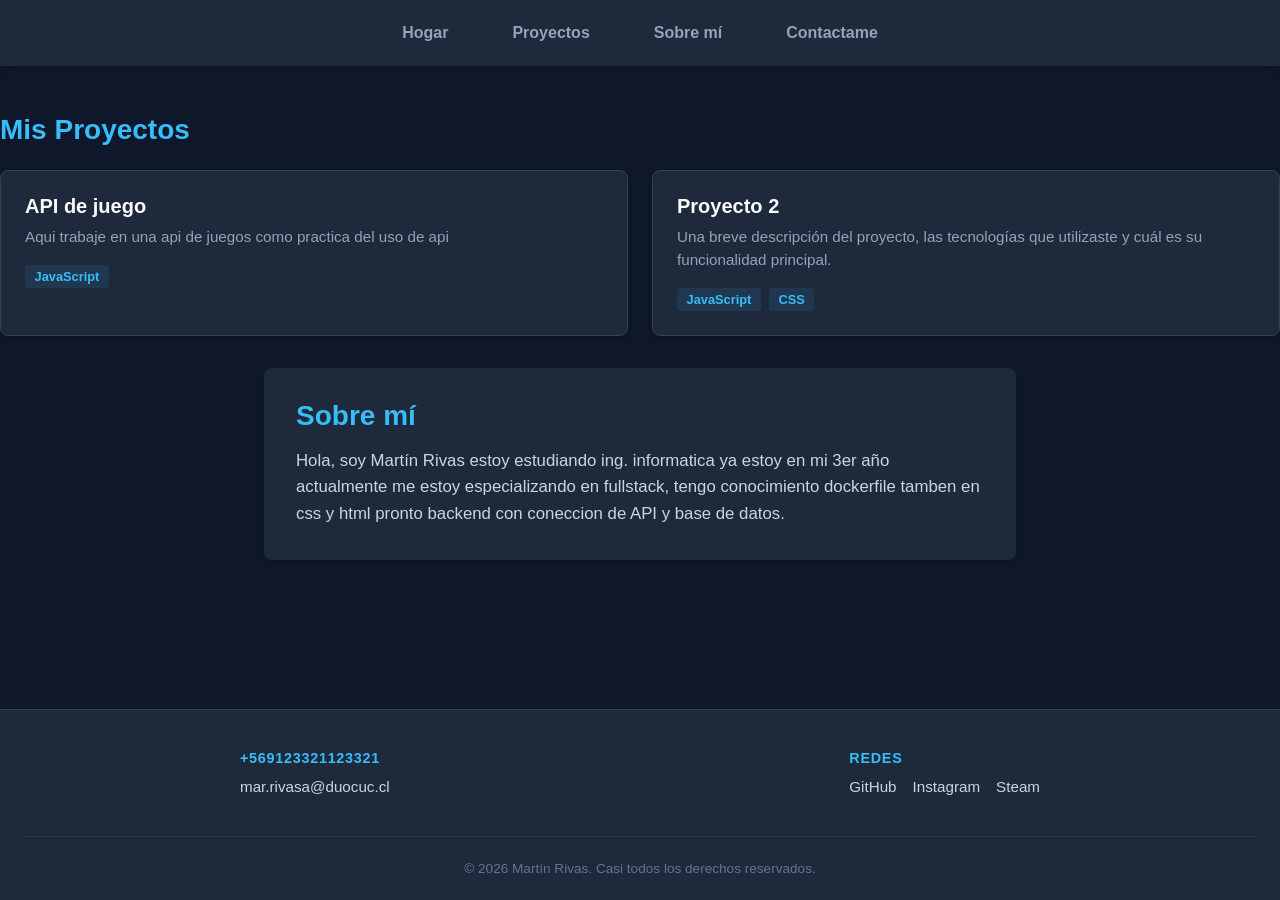
==== Portafolioo-main/portafolioo/index.html @ c0239d9f "Add files via upload" ====
<!DOCTYPE html>
<html lang="es">
<head>
    <meta charset="UTF-8">
    <meta name="viewport" content="width=device-width, initial-scale=1.0">
    <title>Mi portafolio</title>
    <link rel="stylesheet" href="style.css">
</head>
<body>

    <header class="cabezera">
        <nav class="navegacion">
            <ul class="lista-nav">
                <li><button class="nav-btn">Hogar</button></li>
                <li><button class="nav-btn">Proyectos</button></li>
                <li><button class="nav-btn">Sobre mí</button></li>
                <li><button class="nav-btn">Contactame</button></li>
            </ul>
        </nav>
    </header>
     <section class="proyectos">
            <h2>Mis Proyectos</h2>
            <div class="grid-proyectos">
                <article class="tarjeta-proyecto">
                    <h3>API de juego</h3>
                    <p>Aqui trabaje en una api de juegos como practica del uso de api</p>
                    <div class="etiquetas">
                        <span>JavaScript</span>
                    </div>
                </article>

                <article class="tarjeta-proyecto">
                    <h3>Proyecto 2</h3>
                    <p>Una breve descripción del proyecto, las tecnologías que utilizaste y cuál es su funcionalidad principal.</p>
                    <div class="etiquetas">
                        <span>JavaScript</span>
                        <span>CSS</span>
                    </div>
                </article>
            </div>
        </section>

    <main class="contenedor">
        <section class="sobre-mi">
            <h2>Sobre mí</h2>
            <p>
                Hola, soy Martín Rivas estoy estudiando ing. informatica ya estoy en mi 3er año actualmente me estoy especializando 
                en fullstack, tengo conocimiento dockerfile tamben en css y html pronto backend con coneccion de API y base de datos.
            </p>
        </section>
    </main>


    <footer class="pie-pagina">
        <div class="contenido-footer">
            <div class="contacto">
                <p class="titulo-footer">+569123321123321</p>
                <button class="btn-contacto">mar.rivasa@duocuc.cl</button>
            </div>
            
            <div class="redes">
                <p class="titulo-footer">Redes</p>
                <div class="enlaces-redes">
                    <button class="btn-red">GitHub</button>
                    <button class="btn-red">Instagram</button>
                    <button class="btn-red">Steam</button>
                </div>
            </div>
        </div>
        <p class="copyright">&copy; 2026 Martín Rivas. Casi todos los derechos reservados.</p>
    </footer>
</body>
</html>
---- Portafolioo-main/portafolioo/style.css ----
* {
    margin: 0;
    padding: 0;
    box-sizing: border-box;
}

body {
    font-family: Arial, sans-serif;
    background-color: #0f172a;
    color: #ffffff;
    display: flex;
    flex-direction: column;
    min-height: 100vh;
    margin: 0;
}

.cabezera {
    background-color: #1e293b;
    padding: 1rem 2rem;
    box-shadow: 0 4px 6px -1px rgba(0, 0, 0, 0.2);
}

.navegacion {
    display: flex;
    justify-content: center;
}

.lista-nav {
    display: flex;
    gap: 2rem;
    list-style: none;
}

.nav-btn {
    background: transparent;
    border: none;
    color: #94a3b8;
    font-size: 1rem;
    font-weight: 600;
    padding: 0.5rem 1rem;
    border-radius: 6px;
    cursor: default;
    transition: all 0.2s ease;
}

.nav-btn:hover {
    color: #38bdf8;
    background-color: rgba(56, 189, 248, 0.1);
}

.contenedor {
    flex: 1;
    max-width: 800px;
    width: 100%;
    margin: 2rem auto;
    padding: 0 1.5rem;
}


.sobre-mi {
    background-color: #1e293b;
    padding: 2rem;
    border-radius: 8px;
    box-shadow: 0 4px 6px -1px rgba(0, 0, 0, 0.2);
}

.sobre-mi h2 {
    color: #38bdf8;
    margin-bottom: 1rem;
    font-size: 1.75rem;
}

.sobre-mi p {
    line-height: 1.6;
    color: #cbd5e1;
    font-size: 1.05rem;
}

/* Estilos de Footer */
.pie-pagina {
    background-color: #1e293b;
    margin-top: 4rem;
    padding: 2.5rem 1.5rem 1.5rem 1.5rem;
    border-top: 1px solid #334155;
}

.contenido-footer {
    max-width: 800px;
    margin: 0 auto;
    display: flex;
    justify-content: space-between;
    align-items: flex-start;
    flex-wrap: wrap;
    gap: 2rem;
}

.titulo-footer {
    color: #38bdf8;
    font-size: 0.9rem;
    font-weight: 700;
    text-transform: uppercase;
    letter-spacing: 0.05em;
    margin-bottom: 0.75rem;
}

.btn-contacto, .btn-red {
    background: transparent;
    border: none;
    color: #cbd5e1;
    font-size: 0.95rem;
    cursor: default;
    transition: color 0.2s ease;
}

.enlaces-redes {
    display: flex;
    gap: 1rem;
}

.btn-contacto:hover, .btn-red:hover {
    color: #38bdf8;
}

.copyright {
    text-align: center;
    color: #64748b;
    font-size: 0.85rem;
    margin-top: 2.5rem;
    padding-top: 1.5rem;
    border-top: 1px solid rgba(255, 255, 255, 0.05);
}

/* Sección de Proyectos */
.proyectos {
    margin-top: 3rem;
}

.proyectos h2 {
    color: #38bdf8;
    margin-bottom: 1.5rem;
    font-size: 1.75rem;
}

/* Grid para organizar las tarjetas */
.grid-proyectos {
    display: grid;
    grid-template-columns: repeat(auto-fit, minmax(280px, 1fr));
    gap: 1.5rem;
    margin-top: 1rem;
}

/* Estilos de las Tarjetas */
.tarjeta-proyecto {
    background-color: #1e293b;
    padding: 1.5rem;
    border-radius: 8px;
    border: 1px solid #334155;
    box-shadow: 0 4px 6px -1px rgba(0, 0, 0, 0.2);
    transition: transform 0.2s ease, border-color 0.2s ease;
}

.tarjeta-proyecto:hover {
    transform: translateY(-4px);
    border-color: #38bdf8;
}

.tarjeta-proyecto h3 {
    color: #f8fafc;
    margin-bottom: 0.5rem;
    font-size: 1.25rem;
}

.tarjeta-proyecto p {
    color: #94a3b8;
    font-size: 0.95rem;
    line-height: 1.5;
    margin-bottom: 1rem;
}

/* Etiquetas de tecnologías */
.etiquetas {
    display: flex;
    gap: 0.5rem;
}

.etiquetas span {
    background-color: rgba(56, 189, 248, 0.1);
    color: #38bdf8;
    font-size: 0.8rem;
    padding: 0.25rem 0.6rem;
    border-radius: 4px;
    font-weight: 600;
}
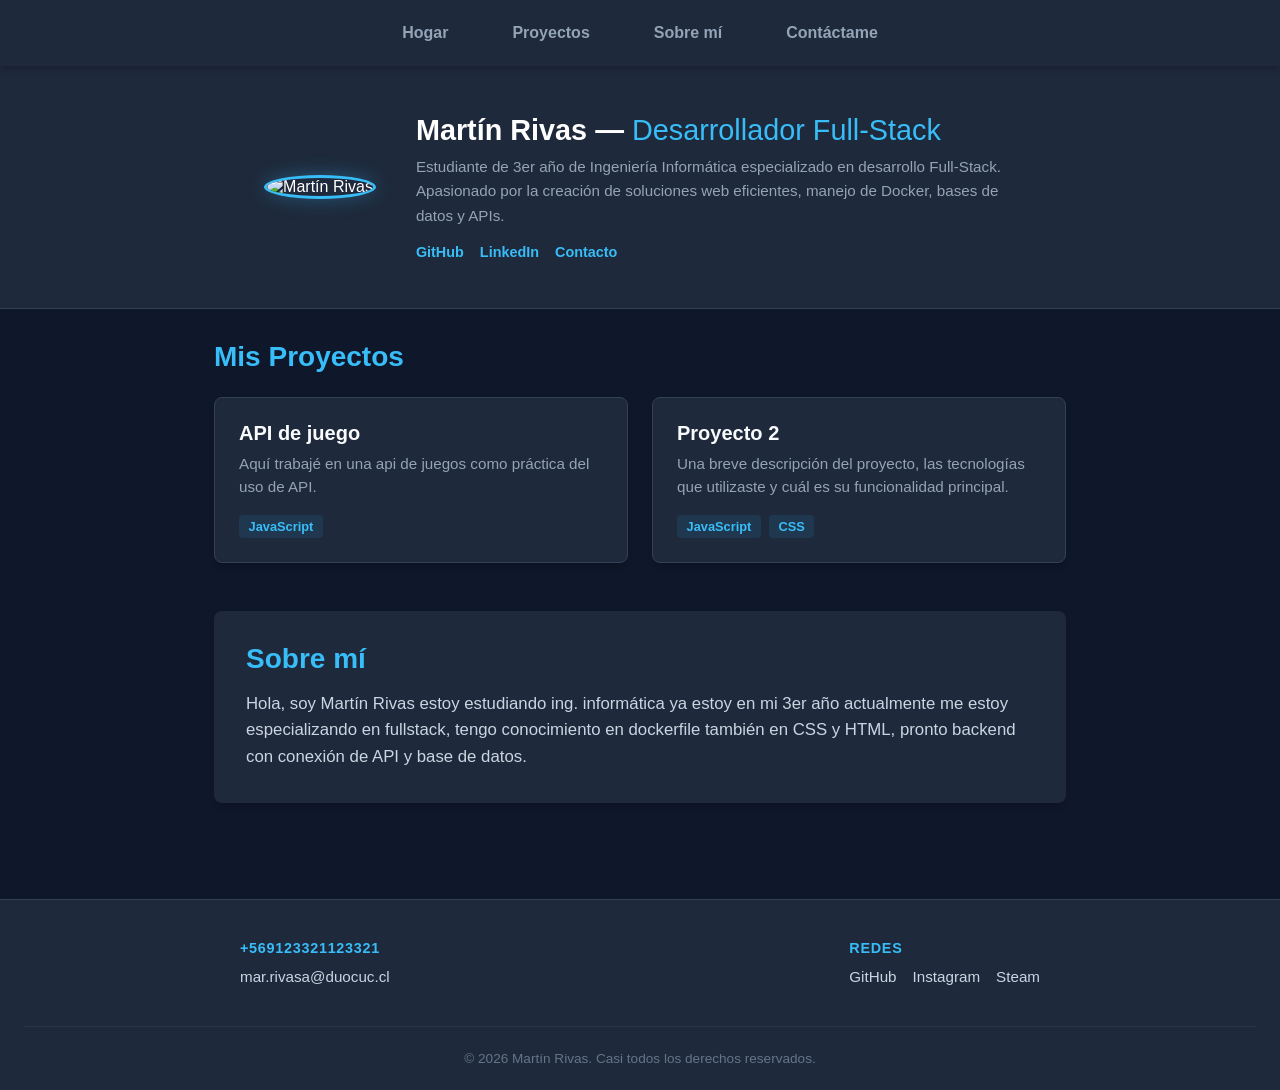
==== commit 8ec972c6: "Add files via upload" ====
--- a/Portafolioo-main/portafolioo/index.html
+++ b/Portafolioo-main/portafolioo/index.html
@@ -5,30 +5,49 @@
     <meta name="viewport" content="width=device-width, initial-scale=1.0">
     <title>Mi portafolio</title>
     <link rel="stylesheet" href="style.css">
+    <script src="app.js"></script>
 </head>
 <body>
-
     <header class="cabezera">
         <nav class="navegacion">
             <ul class="lista-nav">
                 <li><button class="nav-btn">Hogar</button></li>
                 <li><button class="nav-btn">Proyectos</button></li>
                 <li><button class="nav-btn">Sobre mí</button></li>
-                <li><button class="nav-btn">Contactame</button></li>
+                <li><button class="nav-btn">Contáctame</button></li>
             </ul>
         </nav>
     </header>
-     <section class="proyectos">
+    <section class="hero-header">
+        <div class="hero-container">
+            <div class="hero-avatar">
+                <img src="tu-foto.jpg" alt="Martín Rivas">
+            </div>
+            <div class="hero-content">
+                <h1>Martín Rivas — <span>Desarrollador Full-Stack</span></h1>
+                <p>
+                    Estudiante de 3er año de Ingeniería Informática especializado en desarrollo Full-Stack. 
+                    Apasionado por la creación de soluciones web eficientes, manejo de Docker, bases de datos y APIs.
+                </p>
+                <div class="hero-socials">
+                    <a href="https://github.com/tu-usuario" target="_blank" rel="noopener">GitHub</a>
+                    <a href="https://linkedin.com/in/tu-usuario" target="_blank" rel="noopener">LinkedIn</a>
+                    <a href="mailto:mar.rivasa@duocuc.cl">Contacto</a>
+                </div>
+            </div>
+        </div>
+    </section>
+    <main class="contenedor">
+        <section class="proyectos">
             <h2>Mis Proyectos</h2>
             <div class="grid-proyectos">
                 <article class="tarjeta-proyecto">
                     <h3>API de juego</h3>
-                    <p>Aqui trabaje en una api de juegos como practica del uso de api</p>
+                    <p>Aquí trabajé en una api de juegos como práctica del uso de API.</p>
                     <div class="etiquetas">
                         <span>JavaScript</span>
                     </div>
                 </article>
-
                 <article class="tarjeta-proyecto">
                     <h3>Proyecto 2</h3>
                     <p>Una breve descripción del proyecto, las tecnologías que utilizaste y cuál es su funcionalidad principal.</p>
@@ -39,18 +58,14 @@
                 </article>
             </div>
         </section>
-
-    <main class="contenedor">
         <section class="sobre-mi">
             <h2>Sobre mí</h2>
             <p>
-                Hola, soy Martín Rivas estoy estudiando ing. informatica ya estoy en mi 3er año actualmente me estoy especializando 
-                en fullstack, tengo conocimiento dockerfile tamben en css y html pronto backend con coneccion de API y base de datos.
+                Hola, soy Martín Rivas estoy estudiando ing. informática ya estoy en mi 3er año actualmente me estoy especializando 
+                en fullstack, tengo conocimiento en dockerfile también en CSS y HTML, pronto backend con conexión de API y base de datos.
             </p>
         </section>
     </main>
-
-
     <footer class="pie-pagina">
         <div class="contenido-footer">
             <div class="contacto">
@@ -70,4 +85,4 @@
         <p class="copyright">&copy; 2026 Martín Rivas. Casi todos los derechos reservados.</p>
     </footer>
 </body>
-</html>
+</html>
--- a/Portafolioo-main/portafolioo/style.css
+++ b/Portafolioo-main/portafolioo/style.css
@@ -1,3 +1,12 @@
+:root {
+    --bg-color: #0f172a;
+    --card-bg: #1e293b;
+    --accent-color: #38bdf8;
+    --text-main: #ffffff;
+    --text-secondary: #94a3b8;
+    --border-color: #334155;
+}
+
 * {
     margin: 0;
     padding: 0;
@@ -6,18 +15,21 @@
 
 body {
     font-family: Arial, sans-serif;
-    background-color: #0f172a;
-    color: #ffffff;
+    background-color: var(--bg-color);
+    color: var(--text-main);
     display: flex;
     flex-direction: column;
     min-height: 100vh;
-    margin: 0;
-}
-
+}
+
+/* Barra de Navegación Fija Superior */
 .cabezera {
-    background-color: #1e293b;
+    background-color: var(--card-bg);
     padding: 1rem 2rem;
     box-shadow: 0 4px 6px -1px rgba(0, 0, 0, 0.2);
+    position: sticky;
+    top: 0;
+    z-index: 100;
 }
 
 .navegacion {
@@ -34,38 +46,162 @@
 .nav-btn {
     background: transparent;
     border: none;
-    color: #94a3b8;
+    color: var(--text-secondary);
     font-size: 1rem;
     font-weight: 600;
     padding: 0.5rem 1rem;
     border-radius: 6px;
-    cursor: default;
+    cursor: pointer;
     transition: all 0.2s ease;
 }
 
 .nav-btn:hover {
-    color: #38bdf8;
+    color: var(--accent-color);
     background-color: rgba(56, 189, 248, 0.1);
 }
 
+/* Hero Section (Foto y Presentación) */
+.hero-header {
+    background-color: var(--card-bg);
+    padding: 3rem 1.5rem;
+    border-bottom: 1px solid var(--border-color);
+}
+
+.hero-container {
+    max-width: 1000px;
+    margin: 0 auto;
+    display: flex;
+    align-items: center;
+    justify-content: center;
+    gap: 2.5rem;
+    flex-wrap: wrap;
+}
+
+.hero-avatar img {
+    width: 150px;
+    height: 150px;
+    border-radius: 50%;
+    object-fit: cover;
+    border: 3px solid var(--accent-color);
+    box-shadow: 0 0 20px rgba(56, 189, 248, 0.3);
+}
+
+.hero-content {
+    max-width: 600px;
+}
+
+.hero-content h1 {
+    font-size: 1.8rem;
+    margin-bottom: 0.5rem;
+    font-weight: 700;
+}
+
+.hero-content h1 span {
+    color: var(--accent-color);
+    font-weight: 400;
+}
+
+.hero-content p {
+    color: var(--text-secondary);
+    line-height: 1.6;
+    font-size: 0.95rem;
+    margin-bottom: 1rem;
+}
+
+.hero-socials {
+    display: flex;
+    gap: 1rem;
+}
+
+.hero-socials a {
+    color: var(--accent-color);
+    text-decoration: none;
+    font-size: 0.9rem;
+    font-weight: 600;
+    transition: opacity 0.2s ease;
+}
+
+.hero-socials a:hover {
+    opacity: 0.8;
+    text-decoration: underline;
+}
+
+/* Contenedor Principal */
 .contenedor {
     flex: 1;
-    max-width: 800px;
+    max-width: 900px;
     width: 100%;
     margin: 2rem auto;
     padding: 0 1.5rem;
-}
-
-
+    display: flex;
+    flex-direction: column;
+    gap: 3rem;
+}
+
+/* Sección de Proyectos */
+.proyectos h2 {
+    color: var(--accent-color);
+    margin-bottom: 1.5rem;
+    font-size: 1.75rem;
+}
+
+.grid-proyectos {
+    display: grid;
+    grid-template-columns: repeat(auto-fit, minmax(280px, 1fr));
+    gap: 1.5rem;
+}
+
+.tarjeta-proyecto {
+    background-color: var(--card-bg);
+    padding: 1.5rem;
+    border-radius: 8px;
+    border: 1px solid var(--border-color);
+    box-shadow: 0 4px 6px -1px rgba(0, 0, 0, 0.2);
+    transition: transform 0.2s ease, border-color 0.2s ease;
+}
+
+.tarjeta-proyecto:hover {
+    transform: translateY(-4px);
+    border-color: var(--accent-color);
+}
+
+.tarjeta-proyecto h3 {
+    color: #f8fafc;
+    margin-bottom: 0.5rem;
+    font-size: 1.25rem;
+}
+
+.tarjeta-proyecto p {
+    color: var(--text-secondary);
+    font-size: 0.95rem;
+    line-height: 1.5;
+    margin-bottom: 1rem;
+}
+
+.etiquetas {
+    display: flex;
+    gap: 0.5rem;
+}
+
+.etiquetas span {
+    background-color: rgba(56, 189, 248, 0.1);
+    color: var(--accent-color);
+    font-size: 0.8rem;
+    padding: 0.25rem 0.6rem;
+    border-radius: 4px;
+    font-weight: 600;
+}
+
+/* Sección Sobre mí */
 .sobre-mi {
-    background-color: #1e293b;
+    background-color: var(--card-bg);
     padding: 2rem;
     border-radius: 8px;
     box-shadow: 0 4px 6px -1px rgba(0, 0, 0, 0.2);
 }
 
 .sobre-mi h2 {
-    color: #38bdf8;
+    color: var(--accent-color);
     margin-bottom: 1rem;
     font-size: 1.75rem;
 }
@@ -76,12 +212,12 @@
     font-size: 1.05rem;
 }
 
-/* Estilos de Footer */
+/* Footer */
 .pie-pagina {
-    background-color: #1e293b;
+    background-color: var(--card-bg);
     margin-top: 4rem;
     padding: 2.5rem 1.5rem 1.5rem 1.5rem;
-    border-top: 1px solid #334155;
+    border-top: 1px solid var(--border-color);
 }
 
 .contenido-footer {
@@ -95,7 +231,7 @@
 }
 
 .titulo-footer {
-    color: #38bdf8;
+    color: var(--accent-color);
     font-size: 0.9rem;
     font-weight: 700;
     text-transform: uppercase;
@@ -108,7 +244,7 @@
     border: none;
     color: #cbd5e1;
     font-size: 0.95rem;
-    cursor: default;
+    cursor: pointer;
     transition: color 0.2s ease;
 }
 
@@ -118,7 +254,7 @@
 }
 
 .btn-contacto:hover, .btn-red:hover {
-    color: #38bdf8;
+    color: var(--accent-color);
 }
 
 .copyright {
@@ -128,66 +264,4 @@
     margin-top: 2.5rem;
     padding-top: 1.5rem;
     border-top: 1px solid rgba(255, 255, 255, 0.05);
-}
-
-/* Sección de Proyectos */
-.proyectos {
-    margin-top: 3rem;
-}
-
-.proyectos h2 {
-    color: #38bdf8;
-    margin-bottom: 1.5rem;
-    font-size: 1.75rem;
-}
-
-/* Grid para organizar las tarjetas */
-.grid-proyectos {
-    display: grid;
-    grid-template-columns: repeat(auto-fit, minmax(280px, 1fr));
-    gap: 1.5rem;
-    margin-top: 1rem;
-}
-
-/* Estilos de las Tarjetas */
-.tarjeta-proyecto {
-    background-color: #1e293b;
-    padding: 1.5rem;
-    border-radius: 8px;
-    border: 1px solid #334155;
-    box-shadow: 0 4px 6px -1px rgba(0, 0, 0, 0.2);
-    transition: transform 0.2s ease, border-color 0.2s ease;
-}
-
-.tarjeta-proyecto:hover {
-    transform: translateY(-4px);
-    border-color: #38bdf8;
-}
-
-.tarjeta-proyecto h3 {
-    color: #f8fafc;
-    margin-bottom: 0.5rem;
-    font-size: 1.25rem;
-}
-
-.tarjeta-proyecto p {
-    color: #94a3b8;
-    font-size: 0.95rem;
-    line-height: 1.5;
-    margin-bottom: 1rem;
-}
-
-/* Etiquetas de tecnologías */
-.etiquetas {
-    display: flex;
-    gap: 0.5rem;
-}
-
-.etiquetas span {
-    background-color: rgba(56, 189, 248, 0.1);
-    color: #38bdf8;
-    font-size: 0.8rem;
-    padding: 0.25rem 0.6rem;
-    border-radius: 4px;
-    font-weight: 600;
-}
+}
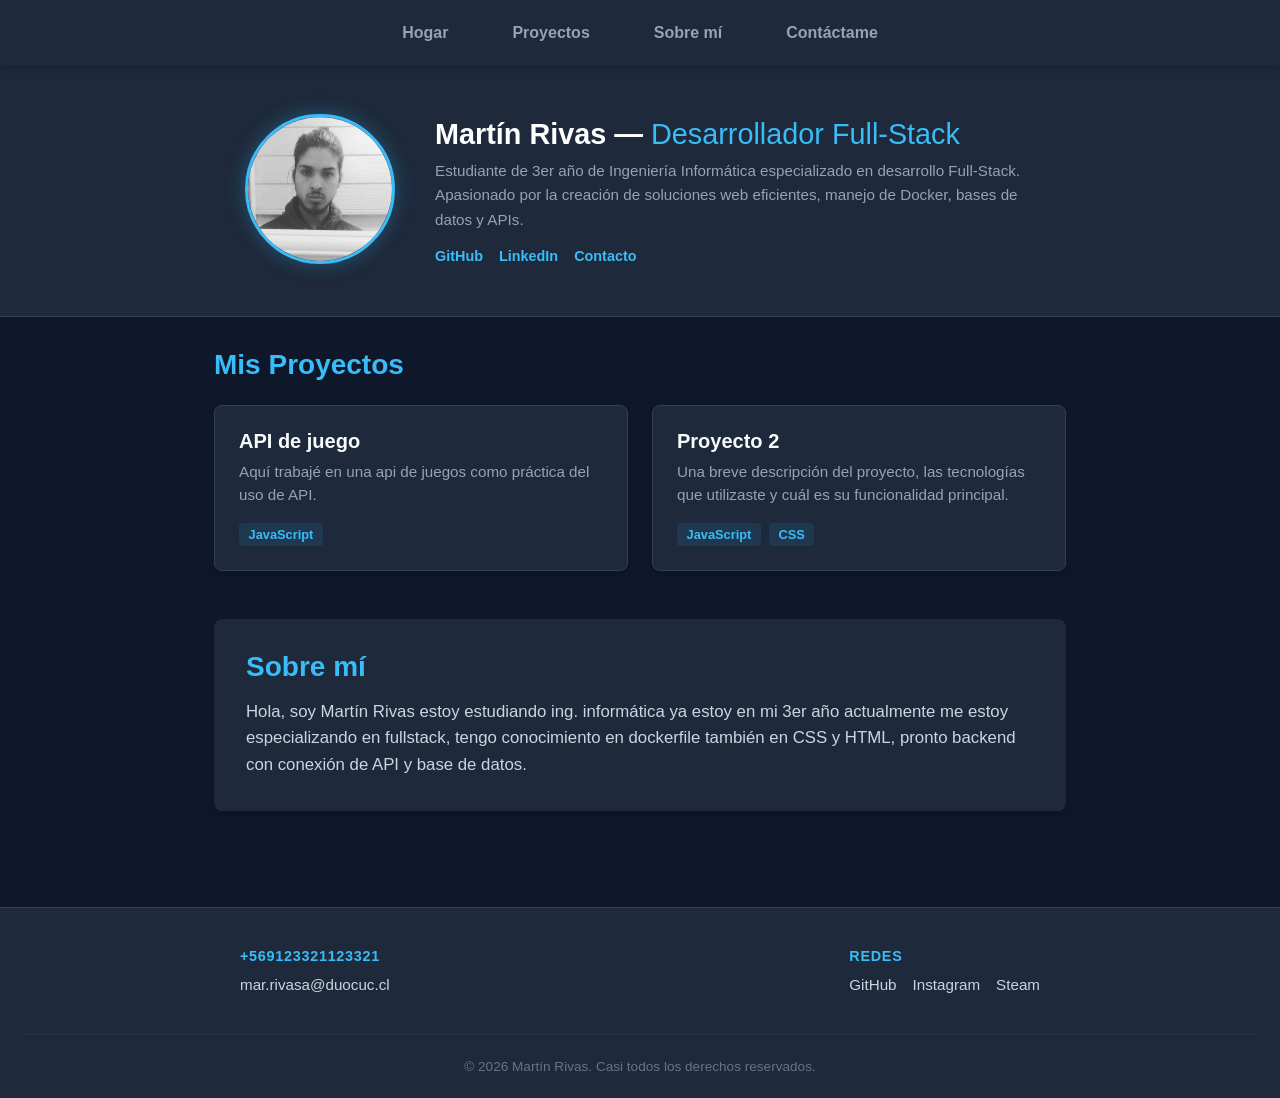
==== commit 19dc01c1: "Add files via upload" ====
--- a/Portafolioo-main/portafolioo/index.html
+++ b/Portafolioo-main/portafolioo/index.html
@@ -21,7 +21,7 @@
     <section class="hero-header">
         <div class="hero-container">
             <div class="hero-avatar">
-                <img src="tu-foto.jpg" alt="Martín Rivas">
+                <img src="./imagenportafolio.png" alt="Martín Rivas">
             </div>
             <div class="hero-content">
                 <h1>Martín Rivas — <span>Desarrollador Full-Stack</span></h1>
@@ -41,13 +41,15 @@
         <section class="proyectos">
             <h2>Mis Proyectos</h2>
             <div class="grid-proyectos">
-                <article class="tarjeta-proyecto">
-                    <h3>API de juego</h3>
-                    <p>Aquí trabajé en una api de juegos como práctica del uso de API.</p>
-                    <div class="etiquetas">
-                        <span>JavaScript</span>
-                    </div>
-                </article>
+                <a href="https://github.com/Invhri/Apijuegosjuegos" target="_blank" rel="noopener" class="enlace-tarjeta">
+    <article class="tarjeta-proyecto">
+        <h3>API de juego</h3>
+        <p>Aquí trabajé en una api de juegos como práctica del uso de API.</p>
+        <div class="etiquetas">
+            <span>JavaScript</span>
+        </div>
+    </article>
+</a>
                 <article class="tarjeta-proyecto">
                     <h3>Proyecto 2</h3>
                     <p>Una breve descripción del proyecto, las tecnologías que utilizaste y cuál es su funcionalidad principal.</p>
--- a/Portafolioo-main/portafolioo/style.css
+++ b/Portafolioo-main/portafolioo/style.css
@@ -264,4 +264,10 @@
     margin-top: 2.5rem;
     padding-top: 1.5rem;
     border-top: 1px solid rgba(255, 255, 255, 0.05);
+}
+
+.enlace-tarjeta {
+    text-decoration: none;
+    color: inherit;
+    display: block;
 }
